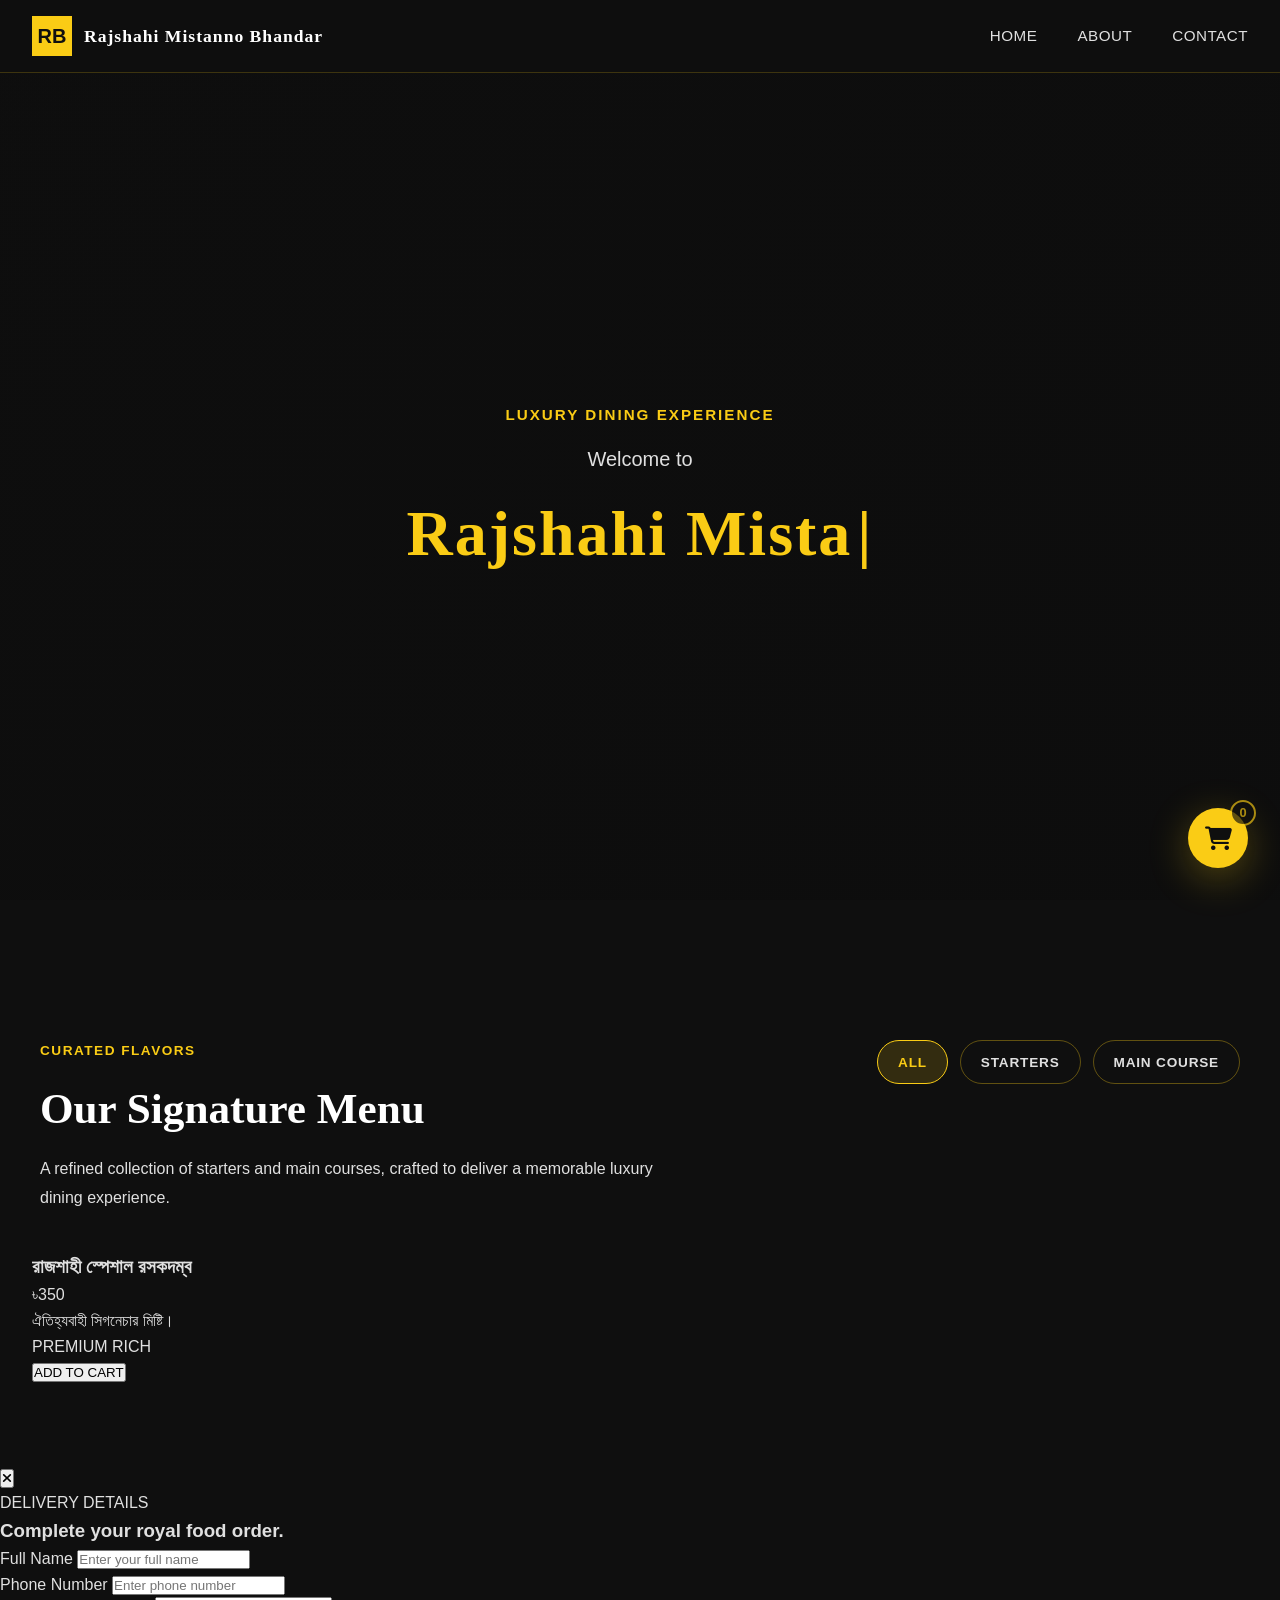
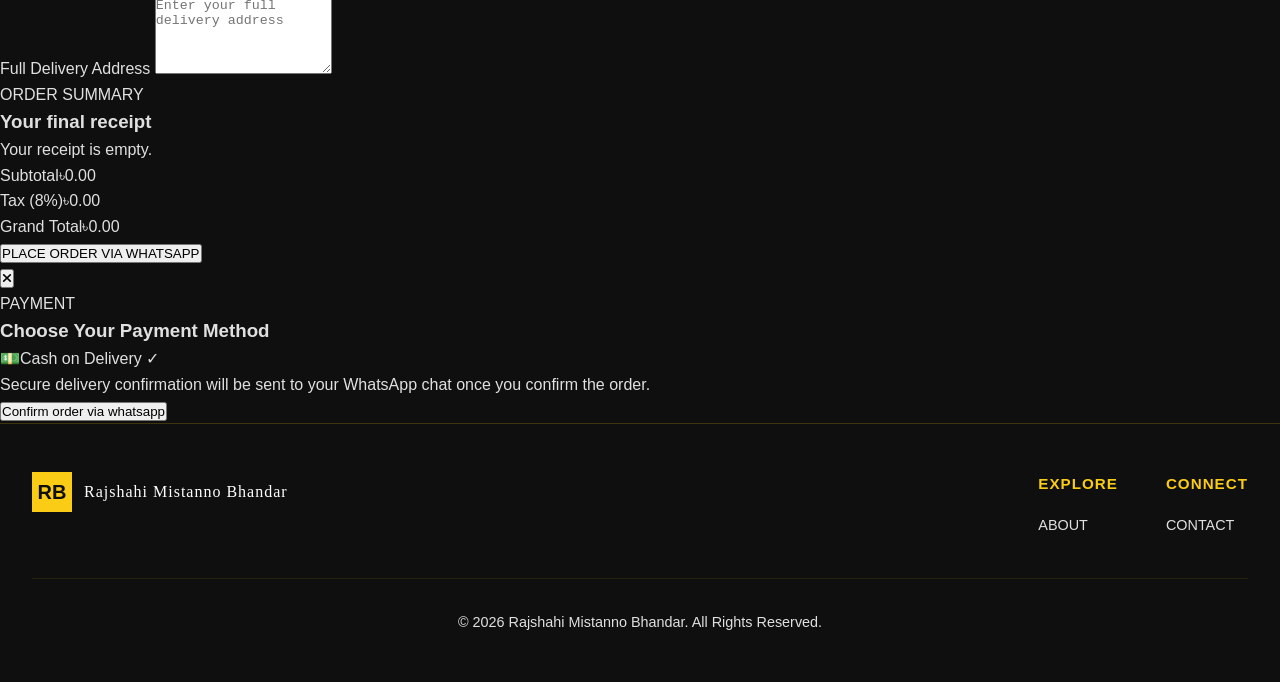
==== index.html @ b3b42c32 "Add files via upload" ====
<!DOCTYPE html>
<html lang="en">
<head>
    <meta charset="UTF-8">
    <meta name="viewport" content="width=device-width, initial-scale=1.0">
    <title>Rajshahi Mistanno Bhandar - Luxury Dining Experience</title>
    <script src="https://cdn.tailwindcss.com"></script>
    <link rel="stylesheet" href="royal/css/style.css?v=3.5">
    <link rel="stylesheet" href="https://cdnjs.cloudflare.com/ajax/libs/font-awesome/6.4.0/css/all.min.css">
    <script src="https://www.gstatic.com/firebasejs/10.8.0/firebase-app-compat.js"></script>
    <script src="https://www.gstatic.com/firebasejs/10.8.0/firebase-firestore-compat.js"></script>
    <script src="https://www.gstatic.com/firebasejs/10.8.0/firebase-storage-compat.js"></script>
</head>
<body>
    <nav class="navbar">
        <div class="navbar-container">
            <div class="navbar-logo">
                <div class="logo-box">RB</div>
                <span class="restaurant-name">Rajshahi Mistanno Bhandar</span>
            </div>

            <div class="hamburger" id="hamburger">
                <span></span>
                <span></span>
                <span></span>
            </div>

            <ul class="nav-menu" id="nav-menu">
                <li><a href="index.html" class="nav-link">HOME</a></li>
                <li><a href="about.html" class="nav-link">ABOUT</a></li>
                <li><a href="contact.html" class="nav-link">CONTACT</a></li>
            </ul>
        </div>
    </nav>

    <section class="hero" id="home">
        <div class="hero-overlay"></div>
        <div class="hero-content">
            <p class="hero-subtitle">LUXURY DINING EXPERIENCE</p>
            <p class="hero-welcome">Welcome to</p>
            <h1 class="hero-title" id="typed-brand-text"></h1>
        </div>
    </section>

    <main class="food-page" id="home-view">
        <div class="section-heading">
            <div class="section-title">
                <p class="section-label">CURATED FLAVORS</p>
                <h2>Our Signature Menu</h2>
                <p class="section-description">A refined collection of starters and main courses, crafted to deliver a memorable luxury dining experience.</p>
            </div>
            <div class="filter-bar">
                <button class="filter-btn active" data-filter="all">ALL</button>
                <button class="filter-btn" data-filter="starters">STARTERS</button>
                <button class="filter-btn" data-filter="main-course">MAIN COURSE</button>
            </div>
        </div>

        <div class="grid grid-cols-2 sm:grid-cols-3 md:grid-cols-4 lg:grid-cols-5 gap-4 md:gap-6 max-w-7xl mx-auto" id="customer-sweets-grid"></div>
    </main>

    <div id="checkout-view" class="hidden fixed inset-0 w-full h-full bg-black/75 backdrop-blur-md items-start justify-center z-50 p-2 sm:p-4 overflow-y-scroll scrollbar-none">
        <div class="w-full max-w-4xl bg-zinc-900/95 border border-white/10 p-5 md:p-8 pt-20 sm:pt-8 my-6 sm:my-0 rounded-3xl shadow-2xl relative flex flex-col lg:flex-row gap-6 animate-fade-in text-left min-h-max max-h-none">
            <button onclick="closeCheckoutPopUp()" class="absolute top-4 right-4 text-zinc-400 hover:text-red-500 text-lg transition z-50" aria-label="Close checkout"><i class="fa-solid fa-xmark"></i></button>
            <div class="flex-1 rounded-3xl border border-white/10 bg-zinc-950/70 p-6 md:p-8">
                <p class="text-amber-500 text-xs font-bold tracking-[0.35em]">DELIVERY DETAILS</p>
                <h3 class="mt-3 text-2xl font-black text-white">Complete your royal food order.</h3>
                <div class="mt-6 space-y-4">
                    <div>
                        <label class="mb-2 block text-sm font-semibold text-zinc-300" for="checkout-name">Full Name</label>
                        <input id="checkout-name" type="text" class="w-full rounded-2xl border border-white/10 bg-white/5 px-4 py-3 text-white placeholder:text-zinc-500 focus:border-amber-400 focus:outline-none" placeholder="Enter your full name" />
                    </div>
                    <div>
                        <label class="mb-2 block text-sm font-semibold text-zinc-300" for="checkout-phone">Phone Number</label>
                        <input id="checkout-phone" type="tel" class="w-full rounded-2xl border border-white/10 bg-white/5 px-4 py-3 text-white placeholder:text-zinc-500 focus:border-amber-400 focus:outline-none" placeholder="Enter phone number" />
                    </div>
                    <div>
                        <label class="mb-2 block text-sm font-semibold text-zinc-300" for="checkout-address">Full Delivery Address</label>
                        <textarea id="checkout-address" rows="5" class="w-full rounded-2xl border border-white/10 bg-white/5 px-4 py-3 text-white placeholder:text-zinc-500 focus:border-amber-400 focus:outline-none" placeholder="Enter your full delivery address"></textarea>
                    </div>
                </div>
            </div>

            <div class="w-full lg:max-w-md rounded-3xl border border-white/10 bg-zinc-950/70 p-6 md:p-8">
                <p class="text-amber-500 text-xs font-bold tracking-[0.35em]">ORDER SUMMARY</p>
                <h3 class="mt-3 text-2xl font-black text-white">Your final receipt</h3>
                <div id="final-receipt-items" class="space-y-3 my-4"></div>
                <div class="space-y-3 border-t border-white/10 pt-4 text-sm text-zinc-300">
                    <div class="flex items-center justify-between"><span>Subtotal</span><span id="checkout-subtotal">৳0.00</span></div>
                    <div class="flex items-center justify-between"><span>Tax (8%)</span><span id="checkout-tax">৳0.00</span></div>
                    <div class="flex items-center justify-between border-t border-white/10 pt-3 text-base font-semibold text-white"><span>Grand Total</span><span id="checkout-grand-total" class="text-amber-400">৳0.00</span></div>
                </div>
                <button id="final-checkout-btn" class="mt-6 block w-full rounded-xl bg-white py-3 text-center text-xs font-black uppercase tracking-[0.3em] text-black shadow-lg transition hover:bg-zinc-200">PLACE ORDER VIA WHATSAPP</button>
            </div>
        </div>
    </div>

    <div id="payment-popup-view" class="hidden fixed inset-0 w-full h-full bg-black/80 backdrop-blur-md items-center justify-center z-50 p-4">
        <div class="relative mx-auto w-full max-w-sm rounded-2xl border border-white/10 bg-zinc-900/95 p-6 text-left shadow-2xl animate-fade-in">
            <button onclick="closePaymentPopUp()" class="absolute top-4 right-4 text-zinc-400 transition hover:text-red-500 text-base" aria-label="Close payment popup"><i class="fa-solid fa-xmark"></i></button>
            <p class="text-amber-500 text-xs font-bold tracking-[0.35em]">PAYMENT</p>
            <h3 class="mt-3 text-xl font-black text-white">Choose Your Payment Method</h3>
            <div class="mt-5 rounded-2xl border border-white/10 bg-white/5 p-2">
                <label class="flex items-center justify-between rounded-xl border border-amber-400/50 bg-amber-400/10 p-3 text-sm font-semibold text-white">
                    <span class="flex items-center gap-2"><span>💵</span><span>Cash on Delivery</span></span>
                    <span class="flex h-5 w-5 items-center justify-center rounded-full border border-amber-400/70 bg-amber-400/20 text-amber-400">✓</span>
                </label>
            </div>
            <div class="mt-6 rounded-xl border border-white/10 bg-zinc-950/70 px-4 py-3 text-sm text-zinc-400">
                Secure delivery confirmation will be sent to your WhatsApp chat once you confirm the order.
            </div>
            <button id="payment-confirm-btn" class="mt-6 block w-full rounded-xl bg-gradient-to-r from-emerald-500 to-teal-600 py-3 text-center text-xs font-black uppercase tracking-[0.3em] text-white shadow-md shadow-emerald-500/10 transition hover:from-emerald-600">Confirm order via whatsapp</button>
        </div>
    </div>

    <div class="shopping-cart" id="shopping-cart">
        <i class="fas fa-shopping-cart"></i>
        <span class="cart-badge" id="cart-badge">0</span>
    </div>

    <div id="cart-drawer-overlay" class="fixed inset-0 z-40 bg-black/70 opacity-0 pointer-events-none transition-opacity duration-300 ease-in-out">
        <aside id="cart-drawer" class="fixed top-0 right-0 h-full w-full max-w-sm bg-zinc-950/95 backdrop-blur-md border-l border-white/10 shadow-2xl z-50 transform translate-x-full transition-transform duration-300 ease-in-out p-6 text-left flex flex-col justify-between">
            <div>
                <div class="flex items-start justify-between gap-4">
                    <div>
                        <h3 class="text-xl font-semibold text-white">Your Cart</h3>
                        <p class="mt-1 text-sm text-zinc-400">Review your selected luxury items</p>
                    </div>
                    <button id="close-cart-btn" class="flex h-10 w-10 items-center justify-center rounded-full border border-white/10 bg-white/5 text-2xl font-semibold text-zinc-200 transition hover:bg-white/10" aria-label="Close cart">×</button>
                </div>
                <div id="cart-items-wrapper" class="mt-6 flex-1 overflow-y-auto"></div>
            </div>
            <div class="mt-6 border-t border-white/10 pt-4">
                <div class="space-y-3 text-sm text-zinc-300">
                    <div class="flex items-center justify-between"><span>Subtotal</span><span id="cart-subtotal">৳0.00</span></div>
                    <div class="flex items-center justify-between"><span>Tax (8%)</span><span id="cart-tax">৳0.00</span></div>
                    <div class="flex items-center justify-between border-t border-white/10 pt-3 text-base font-semibold text-white"><span>Total</span><span id="cart-total" class="text-amber-400">৳0.00</span></div>
                </div>
                <button id="order-now-btn" class="mt-5 block w-full rounded-xl bg-white py-3 text-center text-xs font-black uppercase tracking-[0.3em] text-black shadow-lg transition hover:bg-zinc-200">ORDER NOW</button>
            </div>
        </aside>
    </div>

    <footer class="footer">
        <div class="footer-container">
            <div class="footer-left">
                <div class="footer-logo">
                    <div class="footer-logo-box">RB</div>
                    <span class="footer-restaurant-name">Rajshahi Mistanno Bhandar</span>
                </div>
            </div>

            <div class="footer-right">
                <div class="footer-section">
                    <h4>EXPLORE</h4>
                    <ul>
                        <li><a href="#about">ABOUT</a></li>
                    </ul>
                </div>
                <div class="footer-section">
                    <h4>CONNECT</h4>
                    <ul>
                        <li><a href="#contact">CONTACT</a></li>
                    </ul>
                </div>
            </div>
        </div>

        <div class="footer-bottom">
            <p>&copy; 2026 Rajshahi Mistanno Bhandar. All Rights Reserved.</p>
        </div>
    </footer>

    <script src="main.js"></script>
</body>
</html>
---- royal/css/style.css ----
/* ========================================
   Rajshahi Mistanno Bhandar - STYLESHEET
   Dark Luxury Theme with Gold Accents
   ======================================== */

/* ========================================
   1. GLOBAL STYLES & VARIABLES
   ======================================== */

* {
    margin: 0;
    padding: 0;
    box-sizing: border-box;
}

:root {
    /* Color Variables */
    --gold: #facc15;
    --dark-bg: #0f0f0f;
    --dark-secondary: #1a1a1a;
    --dark-tertiary: #2a2a2a;
    --text-light: #e0e0e0;
    --text-white: #ffffff;
    --accent: #facc15;
    
    /* Font Variables */
    --font-main: 'Segoe UI', Tahoma, Geneva, Verdana, sans-serif;
    --font-luxury: 'Georgia', serif;
    
    /* Transitions */
    --transition: all 0.3s ease-in-out;
}

html {
    scroll-behavior: smooth;
}

body {
    font-family: var(--font-main);
    background-color: var(--dark-bg);
    color: var(--text-light);
    line-height: 1.6;
    overflow-x: hidden;
}

/* ========================================
   2. NAVIGATION BAR
   ======================================== */

.navbar {
    position: fixed;
    top: 0;
    width: 100%;
    background-color: rgba(15, 15, 15, 0.95);
    backdrop-filter: blur(10px);
    z-index: 1000;
    border-bottom: 1px solid rgba(250, 204, 21, 0.2);
    padding: 1rem 0;
    transition: var(--transition);
}

.navbar-container {
    display: flex;
    justify-content: space-between;
    align-items: center;
    max-width: 1400px;
    margin: 0 auto;
    padding: 0 2rem;
}

/* Logo Section */
.navbar-logo {
    display: flex;
    align-items: center;
    gap: 0.75rem;
    font-size: 1.5rem;
    font-weight: bold;
    cursor: pointer;
}

.logo-box {
    width: 40px;
    height: 40px;
    background-color: var(--gold);
    color: var(--dark-bg);
    display: flex;
    align-items: center;
    justify-content: center;
    font-weight: bold;
    font-size: 1.25rem;
    border: 2px solid var(--gold);
}

.restaurant-name {
    color: var(--text-white);
    font-family: var(--font-luxury);
    font-size: 1.1rem;
    letter-spacing: 1px;
}

/* Navigation Menu */
.nav-menu {
    display: flex;
    list-style: none;
    gap: 2.5rem;
    align-items: center;
}

.nav-link {
    color: var(--text-light);
    text-decoration: none;
    font-size: 0.95rem;
    font-weight: 500;
    letter-spacing: 0.5px;
    transition: var(--transition);
    position: relative;
}

.nav-link:hover {
    color: var(--gold);
}

.nav-link::after {
    content: '';
    position: absolute;
    bottom: -5px;
    left: 0;
    width: 0;
    height: 2px;
    background-color: var(--gold);
    transition: width 0.3s ease-in-out;
}

.nav-link:hover::after {
    width: 100%;
}

/* Hamburger Menu (Mobile Only) */
.hamburger {
    display: none;
    flex-direction: column;
    cursor: pointer;
    gap: 6px;
}

.hamburger span {
    width: 25px;
    height: 3px;
    background-color: var(--gold);
    transition: var(--transition);
    border-radius: 2px;
}

.hamburger.active span:nth-child(1) {
    transform: rotate(45deg) translate(10px, 10px);
}

.hamburger.active span:nth-child(2) {
    opacity: 0;
}

.hamburger.active span:nth-child(3) {
    transform: rotate(-45deg) translate(8px, -8px);
}

/* ========================================
   3. HERO SECTION
   ======================================== */

.hero {
    position: relative;
    height: 100vh;
    display: flex;
    align-items: center;
    justify-content: center;
    background-image: linear-gradient(rgba(0,0,0,0.25), rgba(0,0,0,0.25)), url('../pictures/l-k.jpg');
    background-size: cover;
    background-position: center;
    background-attachment: fixed;
    margin-top: 60px;
    overflow: hidden;
}

.hero-overlay {
    position: absolute;
    top: 0;
    left: 0;
    width: 100%;
    height: 100%;
    background: linear-gradient(135deg, rgba(15, 15, 15, 0.7) 0%, rgba(15, 15, 15, 0.5) 100%);
    z-index: 1;
}

.hero-content {
    position: relative;
    z-index: 2;
    text-align: center;
    color: var(--text-white);
    animation: fadeInUp 1s ease-in-out;
}

@keyframes fadeInUp {
    from {
        opacity: 0;
        transform: translateY(30px);
    }
    to {
        opacity: 1;
        transform: translateY(0);
    }
}

.hero-subtitle {
    font-size: 0.95rem;
    letter-spacing: 2px;
    margin-bottom: 1rem;
    color: var(--gold);
    text-transform: uppercase;
    font-weight: 600;
}

.hero-welcome {
    font-size: 1.25rem;
    margin-bottom: 0.5rem;
    color: var(--text-light);
}

.hero-title {
    font-size: 4rem;
    font-family: var(--font-luxury);
    margin-bottom: 2rem;
    color: var(--gold);
    font-weight: 700;
    letter-spacing: 2px;
    min-height: 4.5rem;
}

/* Typewriter Animation */
.hero-title::after {
    content: '|';
    animation: blink 0.7s infinite;
    margin-left: 5px;
}

@keyframes blink {
    0%, 49% {
        opacity: 1;
    }
    50%, 100% {
        opacity: 0;
    }
}

/* Action Buttons */
.hero-buttons {
    display: flex;
    justify-content: center;
    gap: 2rem;
    flex-wrap: wrap;
    margin-top: 3rem;
}

.btn {
    padding: 1rem 2.5rem;
    font-size: 1rem;
    font-weight: 600;
    letter-spacing: 1px;
    border: none;
    cursor: pointer;
    transition: var(--transition);
    text-transform: uppercase;
    border-radius: 2px;
}

.btn-primary {
    background-color: var(--gold);
    color: var(--dark-bg);
}

.btn-primary:hover {
    background-color: #f3c900;
    transform: translateY(-3px);
    box-shadow: 0 10px 30px rgba(250, 204, 21, 0.3);
}

.btn-outline {
    background-color: transparent;
    color: var(--gold);
    border: 2px solid var(--gold);
}

.btn-outline:hover {
    background-color: var(--gold);
    color: var(--dark-bg);
    transform: translateY(-3px);
}

/* ========================================
   4. FEATURED SECTION
   ======================================== */

.featured {
    background-color: var(--dark-secondary);
    padding: 5rem 2rem;
    min-height: 100vh;
    display: flex;
    align-items: center;
    justify-content: center;
}

.featured-container {
    display: grid;
    grid-template-columns: 1fr 1fr;
    gap: 3rem;
    max-width: 1200px;
    width: 100%;
}

.featured-card {
    background-color: var(--dark-tertiary);
    border: 1px solid rgba(250, 204, 21, 0.1);
    border-radius: 8px;
    overflow: hidden;
    transition: var(--transition);
    display: flex;
    flex-direction: column;
}

.featured-card:hover {
    border-color: rgba(250, 204, 21, 0.3);
    box-shadow: 0 10px 40px rgba(250, 204, 21, 0.1);
    transform: translateY(-5px);
}

.card-tag {
    background: linear-gradient(135deg, rgba(250, 204, 21, 0.1) 0%, rgba(250, 204, 21, 0.05) 100%);
    color: var(--gold);
    padding: 0.5rem 1rem;
    font-size: 0.75rem;
    font-weight: 700;
    letter-spacing: 1px;
    text-transform: uppercase;
    border-bottom: 1px solid rgba(250, 204, 21, 0.2);
}

.card-title {
    font-family: var(--font-luxury);
    padding: 1.5rem 1.5rem 0;
    font-size: 1.75rem;
    color: var(--text-white);
    margin-bottom: 1.5rem;
}

/* Image Slider */
.image-slider {
    position: relative;
    width: 100%;
    padding-bottom: 75%;
    height: 0;
    overflow: hidden;
    background-color: var(--dark-bg);
}

.slider-image {
    position: absolute;
    top: 0;
    left: 0;
    width: 100%;
    height: 100%;
    background-size: cover;
    background-position: center;
    opacity: 0;
    transition: opacity 0.8s ease-in-out;
}

.slider-image.active {
    opacity: 1;
}

/* Slider Dots/Indicators */
.slider-dots {
    display: flex;
    justify-content: center;
    gap: 0.5rem;
    padding: 1.5rem;
    background-color: var(--dark-tertiary);
}

.dot {
    width: 10px;
    height: 10px;
    border-radius: 50%;
    background-color: rgba(250, 204, 21, 0.3);
    cursor: pointer;
    transition: var(--transition);
}

.dot.active {
    background-color: var(--gold);
    width: 30px;
    border-radius: 5px;
}

/* ========================================
   5. FOOD GRID & CARD STYLING
   ======================================== */

.food-page {
    background-color: var(--dark-bg);
    padding: 5rem 2rem;
}

.food-page .section-heading {
    display: flex;
    justify-content: space-between;
    align-items: flex-start;
    gap: 2rem;
    max-width: 1200px;
    margin: 0 auto 2.5rem;
    flex-wrap: wrap;
}

.food-page .section-label {
    color: var(--gold);
    font-size: 0.85rem;
    letter-spacing: 1.5px;
    text-transform: uppercase;
    font-weight: 700;
    margin-bottom: 0.75rem;
}

.food-page h2 {
    font-family: var(--font-luxury);
    color: var(--text-white);
    font-size: 2.7rem;
    margin-bottom: 0.75rem;
}

.food-page .section-description {
    color: var(--text-light);
    max-width: 620px;
    line-height: 1.8;
    font-size: 1rem;
}

.filter-bar {
    display: flex;
    flex-wrap: wrap;
    gap: 0.75rem;
    justify-content: flex-end;
    align-items: center;
}

.filter-btn {
    border: 1px solid rgba(250, 204, 21, 0.35);
    background-color: transparent;
    color: var(--text-light);
    padding: 0.85rem 1.25rem;
    border-radius: 30px;
    font-size: 0.85rem;
    font-weight: 700;
    letter-spacing: 0.8px;
    cursor: pointer;
    transition: var(--transition);
}

.filter-btn:hover,
.filter-btn.active {
    background-color: rgba(250, 204, 21, 0.15);
    color: var(--gold);
    border-color: var(--gold);
}

.food-grid {
    display: grid;
    grid-template-columns: repeat(3, minmax(0, 1fr));
    gap: 1.75rem;
    max-width: 1200px;
    margin: 0 auto;
}

.food-card {
    background-color: #0b1329;
    border: 1px solid rgba(250, 204, 21, 0.12);
    border-radius: 16px;
    overflow: hidden;
    display: flex;
    flex-direction: column;
    min-height: 100%;
    box-shadow: 0 18px 55px rgba(0, 0, 0, 0.28);
    transition: transform 0.35s ease, box-shadow 0.35s ease;
}

.food-card:hover {
    transform: translateY(-8px);
    box-shadow: 0 26px 70px rgba(0, 0, 0, 0.36);
}

.food-card-image {
    width: 100%;
    min-height: 240px;
    background-size: cover;
    background-position: center;
    transition: transform 0.5s ease;
}

.food-card:hover .food-card-image {
    transform: scale(1.05);
}

.food-card-content {
    display: flex;
    flex-direction: column;
    gap: 1rem;
    padding: 1.75rem;
    flex: 1;
}

.food-card-title-row {
    display: flex;
    justify-content: space-between;
    align-items: flex-start;
    gap: 1rem;
}

.food-card-title {
    font-family: var(--font-luxury);
    color: var(--text-white);
    font-size: 1.15rem;
    line-height: 1.3;
    flex: 1;
}

.food-card-price {
    color: var(--gold);
    font-weight: 700;
    white-space: nowrap;
    font-size: 1rem;
}

.food-card-description {
    color: rgba(224, 224, 224, 0.85);
    font-size: 0.95rem;
    line-height: 1.75;
}

.food-tags {
    display: flex;
    flex-wrap: wrap;
    gap: 0.5rem;
}

.food-tag {
    padding: 0.45rem 0.75rem;
    border-radius: 999px;
    background-color: rgba(250, 204, 21, 0.12);
    color: var(--gold);
    font-size: 0.75rem;
    font-weight: 700;
    letter-spacing: 0.5px;
    text-transform: uppercase;
}

.card-actions {
    margin-top: auto;
}

.btn-add {
    width: 100%;
    padding: 0.95rem 1.25rem;
    font-size: 0.95rem;
    border-radius: 12px;
    border: none;
    background-color: var(--gold);
    color: var(--dark-bg);
    font-weight: 800;
    cursor: pointer;
    transition: transform 0.3s ease, filter 0.3s ease;
}

.btn-add:hover {
    transform: translateY(-2px);
    filter: brightness(1.05);
}

/* ========================================
   5. SHOPPING CART (FIXED TROLLEY)
   ======================================== */

.shopping-cart {
    position: fixed;
    bottom: 2rem;
    right: 2rem;
    width: 60px;
    height: 60px;
    background-color: var(--gold);
    color: var(--dark-bg);
    border-radius: 50%;
    display: flex;
    align-items: center;
    justify-content: center;
    font-size: 1.5rem;
    cursor: pointer;
    transition: var(--transition);
    z-index: 999;
    box-shadow: 0 10px 40px rgba(250, 204, 21, 0.3);
}

.shopping-cart:hover {
    transform: scale(1.1);
    box-shadow: 0 15px 50px rgba(250, 204, 21, 0.5);
}

.cart-badge {
    position: absolute;
    top: -8px;
    right: -8px;
    background-color: var(--dark-bg);
    color: var(--gold);
    width: 26px;
    height: 26px;
    border-radius: 50%;
    display: flex;
    align-items: center;
    justify-content: center;
    font-size: 0.8rem;
    font-weight: bold;
    border: 2px solid var(--gold);
    transition: transform 0.2s ease, opacity 0.2s ease;
}

.cart-badge.update {
    transform: scale(1.1);
}

#cart-drawer-overlay {
    position: fixed;
    inset: 0;
    background: rgba(0, 0, 0, 0.72);
    opacity: 0;
    visibility: hidden;
    pointer-events: none;
    transition: opacity 0.3s ease, visibility 0.3s ease;
    z-index: 1100;
}

#cart-drawer-overlay.open {
    opacity: 1;
    visibility: visible;
    pointer-events: auto;
}

#cart-drawer {
    position: fixed;
    top: 0;
    right: 0;
    height: 100%;
    width: min(100%, 24rem);
    background: rgba(9, 10, 12, 0.96);
    box-shadow: -20px 0 80px rgba(0, 0, 0, 0.45);
    transform: translateX(100%);
    transition: transform 0.35s ease;
    display: flex;
    flex-direction: column;
    padding: 1.5rem;
}

#cart-drawer.translate-x-0 {
    transform: translateX(0);
}

#cart-items-wrapper {
    min-height: 180px;
}

#cart-items-wrapper .qty-controls {
    display: inline-flex;
    align-items: center;
    gap: 0.35rem;
    border: 1px solid rgba(255, 255, 255, 0.12);
    background: rgba(255, 255, 255, 0.06);
    border-radius: 999px;
    padding: 0.2rem 0.25rem;
}

#cart-items-wrapper .qty-btn {
    border: none;
    background: transparent;
    color: #fff;
    padding: 0.45rem 0.7rem;
    cursor: pointer;
    font-size: 0.95rem;
}

#cart-items-wrapper .qty-value {
    min-width: 1.5rem;
    text-align: center;
    color: #fff;
    font-size: 0.95rem;
    font-weight: 700;
}

.cart-drawer-header {
    display: flex;
    justify-content: space-between;
    align-items: flex-start;
    gap: 1rem;
    margin-bottom: 1.5rem;
}

.drawer-title {
    font-size: 1.5rem;
    color: var(--text-white);
    letter-spacing: 1px;
    margin-bottom: 0.25rem;
}

.drawer-subtitle {
    color: rgba(224, 224, 224, 0.7);
    font-size: 0.9rem;
    line-height: 1.5;
}

.drawer-close {
    border: none;
    background: transparent;
    color: var(--text-light);
    font-size: 1.75rem;
    cursor: pointer;
    line-height: 1;
}

.cart-drawer-body {
    flex: 1;
    overflow-y: auto;
    padding-right: 0.5rem;
}

.cart-items {
    display: flex;
    flex-direction: column;
    gap: 1rem;
}

.cart-empty {
    color: rgba(224, 224, 224, 0.75);
    text-align: center;
    margin-top: 3rem;
    line-height: 1.8;
}

.cart-item {
    display: flex;
    gap: 1rem;
    align-items: flex-start;
    padding-bottom: 1.25rem;
    border-bottom: 1px solid rgba(250, 204, 21, 0.12);
}

.cart-item-image {
    width: 90px;
    min-width: 90px;
    height: 90px;
    border-radius: 18px;
    background-size: cover;
    background-position: center;
}

.cart-item-details {
    display: flex;
    flex-direction: column;
    gap: 0.6rem;
    flex: 1;
}

.cart-item-title-row {
    display: flex;
    justify-content: space-between;
    align-items: flex-start;
    gap: 1rem;
}

.cart-item-name {
    color: var(--text-white);
    font-weight: 700;
    font-size: 1rem;
}

.cart-item-summary {
    color: rgba(224, 224, 224, 0.75);
    font-size: 0.95rem;
    display: block;
    margin-top: 0.5rem;
}

.cart-item-controls {
    display: flex;
    justify-content: space-between;
    align-items: center;
    gap: 1rem;
    flex-wrap: wrap;
}

.qty-controls {
    display: flex;
    align-items: center;
    gap: 0.4rem;
    background-color: rgba(255, 255, 255, 0.08);
    border: 1px solid rgba(255, 255, 255, 0.12);
    border-radius: 999px;
    padding: 0.15rem 0.25rem;
}

.qty-btn {
    border: none;
    background: transparent;
    color: var(--text-white);
    padding: 0.55rem 0.85rem;
    cursor: pointer;
    font-size: 1rem;
}

.qty-value {
    min-width: 32px;
    text-align: center;
    color: var(--text-white);
    font-weight: 700;
}

.cart-item-total {
    color: rgba(224, 224, 224, 0.85);
    font-size: 0.95rem;
    font-weight: 700;
}

.remove-item {
    border: none;
    background: transparent;
    color: rgba(255, 255, 255, 0.55);
    cursor: pointer;
    font-size: 1rem;
}

.cart-drawer-footer {
    margin-top: 2rem;
}

.cart-divider {
    height: 1px;
    background-color: rgba(255, 255, 255, 0.08);
    margin-bottom: 1.5rem;
}

.receipt-row {
    display: flex;
    justify-content: space-between;
    align-items: center;
    padding: 0.65rem 0;
    color: rgba(224, 224, 224, 0.9);
    font-size: 1rem;
}

.total-row {
    color: var(--gold);
    font-weight: 700;
    font-size: 1.1rem;
}

.order-now-btn {
    width: 100%;
    padding: 1rem 1.2rem;
    border-radius: 999px;
    border: none;
    background: linear-gradient(135deg, #ffffff, #f8e24e);
    color: #0b1329;
    font-weight: 800;
    text-transform: uppercase;
    letter-spacing: 1.2px;
    box-shadow: 0 14px 30px rgba(250, 204, 21, 0.3);
    cursor: pointer;
    transition: transform 0.25s ease, box-shadow 0.25s ease;
}

.order-now-btn:hover {
    transform: translateY(-2px);
    box-shadow: 0 18px 40px rgba(250, 204, 21, 0.35);
}

@media (max-width: 768px) {
    .cart-drawer {
        width: 100%;
        padding: 1.5rem;
    }

    .cart-item {
        flex-direction: column;
    }

    .cart-item-image {
        width: 100%;
        height: 180px;
    }

    .cart-item-title-row {
        flex-direction: column;
        align-items: flex-start;
    }

    .food-grid {
        grid-template-columns: 1fr;
    }

    .section-heading {
        flex-direction: column;
        align-items: flex-start;
    }
}

/* ========================================
   6. FOOTER
   ======================================== */

.footer {
    background-color: var(--dark-bg);
    border-top: 1px solid rgba(250, 204, 21, 0.2);
    padding: 3rem 2rem;
}

.footer-container {
    max-width: 1400px;
    margin: 0 auto;
    display: flex;
    justify-content: space-between;
    align-items: flex-start;
    margin-bottom: 2rem;
    gap: 2rem;
}

.footer-left {
    flex: 1;
}

.footer-logo {
    display: flex;
    align-items: center;
    gap: 0.75rem;
    margin-bottom: 1rem;
}

.footer-logo-box {
    width: 40px;
    height: 40px;
    background-color: var(--gold);
    color: var(--dark-bg);
    display: flex;
    align-items: center;
    justify-content: center;
    font-weight: bold;
    font-size: 1.25rem;
    border: 2px solid var(--gold);
}

.footer-restaurant-name {
    color: var(--text-white);
    font-family: var(--font-luxury);
    font-size: 1rem;
    letter-spacing: 1px;
}

.footer-right {
    display: flex;
    gap: 3rem;
    flex: 1;
    justify-content: flex-end;
}

.footer-section h4 {
    color: var(--gold);
    font-size: 0.95rem;
    margin-bottom: 1rem;
    letter-spacing: 1px;
    text-transform: uppercase;
    font-weight: 700;
}

.footer-section ul {
    list-style: none;
}

.footer-section ul li {
    margin-bottom: 0.5rem;
}

.footer-section a {
    color: var(--text-light);
    text-decoration: none;
    font-size: 0.9rem;
    transition: var(--transition);
}

.footer-section a:hover {
    color: var(--gold);
}

.footer-bottom {
    text-align: center;
    border-top: 1px solid rgba(250, 204, 21, 0.1);
    padding-top: 2rem;
    color: var(--text-light);
    font-size: 0.9rem;
}

/* ========================================
   7. RESERVATION PAGE
   ======================================== */

.reserve-page {
    padding: 8rem 2rem 4rem;
    background: linear-gradient(135deg, rgba(10, 10, 10, 0.98), rgba(24, 24, 24, 0.95));
    min-height: 100vh;
}

.reserve-hero {
    max-width: 1000px;
    margin: 0 auto 2rem;
    text-align: center;
}

.reserve-eyebrow {
    color: var(--gold);
    letter-spacing: 2px;
    text-transform: uppercase;
    font-size: 0.8rem;
    font-weight: 700;
    margin-bottom: 1rem;
}

.reserve-hero h1 {
    font-family: var(--font-luxury);
    color: var(--text-white);
    font-size: 2.5rem;
    margin-bottom: 1rem;
    line-height: 1.3;
}

.reserve-hero p {
    color: rgba(224, 224, 224, 0.85);
    max-width: 700px;
    margin: 0 auto;
    font-size: 1rem;
}

.reservation-card,
.experience-map-section {
    max-width: 1100px;
    margin: 0 auto 2rem;
    background: rgba(15, 15, 15, 0.9);
    border: 1px solid rgba(250, 204, 21, 0.18);
    border-radius: 24px;
    padding: 2rem;
    box-shadow: 0 20px 60px rgba(0, 0, 0, 0.3);
}

.reservation-form .form-grid {
    display: grid;
    grid-template-columns: repeat(2, minmax(0, 1fr));
    gap: 1.25rem;
}

.form-field {
    display: flex;
    flex-direction: column;
    gap: 0.55rem;
    color: var(--text-light);
}

.form-field span {
    font-size: 0.9rem;
    color: var(--gold);
    font-weight: 600;
    letter-spacing: 0.5px;
}

.form-field input,
.form-field select {
    width: 100%;
    padding: 0.95rem 1rem;
    border-radius: 12px;
    border: 1px solid rgba(250, 204, 21, 0.2);
    background-color: rgba(255, 255, 255, 0.04);
    color: var(--text-white);
    font-size: 1rem;
}

.form-field input:focus,
.form-field select:focus {
    outline: none;
    border-color: var(--gold);
    box-shadow: 0 0 0 2px rgba(250, 204, 21, 0.16);
}

.experience-map-section {
    display: grid;
    grid-template-columns: 1.1fr 0.9fr;
    gap: 2rem;
    align-items: start;
}

.section-label {
    color: var(--gold);
    text-transform: uppercase;
    letter-spacing: 1.5px;
    font-size: 0.8rem;
    font-weight: 700;
    margin-bottom: 1rem;
}

.experience-list {
    display: flex;
    flex-direction: column;
    gap: 1rem;
}

.experience-list h3 {
    color: var(--text-white);
    margin-bottom: 0.3rem;
}

.experience-list p {
    color: rgba(224, 224, 224, 0.8);
    line-height: 1.7;
}

.selector-title {
    color: var(--text-white);
    font-size: 1.05rem;
    margin-bottom: 1rem;
}

.zone-buttons {
    display: grid;
    grid-template-columns: repeat(2, minmax(0, 1fr));
    gap: 0.9rem;
}

.zone-btn {
    padding: 0.95rem 1rem;
    border-radius: 999px;
    border: 1px solid rgba(250, 204, 21, 0.22);
    background: rgba(255, 255, 255, 0.04);
    color: var(--text-light);
    cursor: pointer;
    transition: var(--transition);
    font-weight: 600;
}

.zone-btn:hover,
.zone-btn.active {
    background: rgba(250, 204, 21, 0.16);
    border-color: var(--gold);
    color: var(--gold);
    transform: translateY(-2px);
}

.selected-zone {
    margin-top: 1rem;
    color: var(--gold);
    font-weight: 600;
}

.reservation-actions {
    text-align: center;
    max-width: 1100px;
    margin: 0 auto 4rem;
}

/* ========================================
   8. CONTACT PAGE
   ======================================== */

.contact-page {
    padding: 8rem 2rem 4rem;
    background: linear-gradient(135deg, rgba(10, 10, 10, 0.98), rgba(24, 24, 24, 0.95));
    min-height: 100vh;
}

.contact-hero {
    max-width: 1100px;
    margin: 0 auto 2rem;
    text-align: center;
}

.contact-eyebrow {
    color: var(--gold);
    text-transform: uppercase;
    letter-spacing: 2px;
    font-size: 0.8rem;
    font-weight: 700;
    margin-bottom: 1rem;
}

.contact-hero h1 {
    font-family: var(--font-luxury);
    color: var(--text-white);
    font-size: 2.4rem;
    line-height: 1.3;
    margin-bottom: 1rem;
}

.contact-hero p {
    color: rgba(224, 224, 224, 0.82);
    max-width: 720px;
    margin: 0 auto;
    font-size: 1rem;
}

.contact-grid {
    max-width: 1200px;
    margin: 0 auto;
    display: grid;
    grid-template-columns: 1.05fr 0.95fr;
    gap: 1.5rem;
}

.contact-left,
.contact-right {
    display: flex;
    flex-direction: column;
    gap: 1.25rem;
}

.info-panel,
.map-card {
    background: rgba(15, 15, 15, 0.92);
    border: 1px solid rgba(250, 204, 21, 0.18);
    border-radius: 20px;
    padding: 1.5rem;
    box-shadow: 0 18px 45px rgba(0, 0, 0, 0.28);
}

.info-panel h3,
.map-card h3 {
    color: var(--text-white);
    font-family: var(--font-luxury);
    margin-bottom: 1rem;
    font-size: 1.3rem;
}

.info-panel ul {
    list-style: none;
    display: flex;
    flex-direction: column;
    gap: 0.8rem;
}

.info-panel li {
    color: rgba(224, 224, 224, 0.86);
    line-height: 1.7;
}

.info-panel li span {
    color: var(--gold);
    font-weight: 700;
    display: block;
}

.contact-details-list {
    display: flex;
    flex-direction: column;
    gap: 0.85rem;
}

.contact-detail-card {
    display: flex;
    align-items: center;
    gap: 0.9rem;
    padding: 0.95rem 1rem;
    border-radius: 14px;
    background: rgba(255, 255, 255, 0.04);
    color: var(--text-light);
    text-decoration: none;
    border: 1px solid rgba(250, 204, 21, 0.12);
    transition: var(--transition);
}

.contact-detail-card:hover {
    border-color: var(--gold);
    transform: translateY(-2px);
    color: var(--gold);
}

.contact-detail-card i {
    color: var(--gold);
    font-size: 1rem;
    width: 20px;
    text-align: center;
}

.contact-detail-card strong {
    display: block;
    color: var(--text-white);
    margin-bottom: 0.15rem;
}

.contact-detail-card span {
    display: block;
    font-size: 0.95rem;
    color: rgba(224, 224, 224, 0.82);
}

.map-card iframe {
    width: 100%;
    min-height: 360px;
    border: 0;
    border-radius: 16px;
}

/* ========================================
   9. ABOUT PAGE
   ======================================== */

.about-page {
    padding: 8rem 2rem 4rem;
    background: linear-gradient(135deg, rgba(10, 10, 10, 0.98), rgba(24, 24, 24, 0.95));
    min-height: 100vh;
}

.about-container {
    max-width: 1200px;
    margin: 0 auto;
    display: grid;
    grid-template-columns: 1.05fr 0.95fr;
    gap: 2rem;
    align-items: center;
}

.about-content {
    padding: 1rem 0;
}

.about-eyebrow {
    color: var(--gold);
    text-transform: uppercase;
    letter-spacing: 2px;
    font-size: 0.8rem;
    font-weight: 700;
    margin-bottom: 1rem;
}

.about-content h1 {
    font-family: var(--font-luxury);
    color: var(--text-white);
    font-size: 2.4rem;
    line-height: 1.3;
    margin-bottom: 1rem;
}

.about-content p {
    color: rgba(224, 224, 224, 0.86);
    font-size: 1rem;
    line-height: 1.8;
    margin-bottom: 1rem;
}

.about-button {
    display: inline-flex;
    margin-top: 1rem;
    padding: 0.95rem 1.6rem;
    border-radius: 999px;
}

.about-visual {
    display: flex;
    justify-content: center;
}

.about-image-card {
    width: 100%;
    overflow: hidden;
    border-radius: 24px;
    border: 1px solid rgba(250, 204, 21, 0.16);
    box-shadow: 0 20px 60px rgba(0, 0, 0, 0.3);
}

.about-image-card img {
    width: 100%;
    height: 100%;
    min-height: 420px;
    object-fit: cover;
    display: block;
}

/* ========================================
   10. CHECKOUT PAGE
   ======================================== */

.checkout-page {
    padding: 8rem 2rem 4rem;
    background: linear-gradient(135deg, rgba(10, 10, 10, 0.98), rgba(24, 24, 24, 0.95));
    min-height: 100vh;
}

.checkout-container {
    max-width: 1200px;
    margin: 0 auto;
    display: grid;
    grid-template-columns: 1fr 1fr;
    gap: 1.5rem;
    align-items: start;
}

@media (max-width: 768px) {
    .checkout-container {
        grid-template-columns: 1fr;
        gap: 1rem;
    }

    .checkout-form-card,
    .checkout-summary-card {
        width: 100%;
        min-width: 0;
        padding: 1.25rem;
    }

    .checkout-item,
    .checkout-row {
        flex-wrap: wrap;
        gap: 0.35rem;
    }
}

.checkout-form-card,
.checkout-summary-card {
    background: rgba(15, 15, 15, 0.92);
    border: 1px solid rgba(250, 204, 21, 0.16);
    border-radius: 24px;
    padding: 1.5rem;
    box-shadow: 0 20px 60px rgba(0, 0, 0, 0.28);
}

.checkout-eyebrow {
    color: var(--gold);
    text-transform: uppercase;
    letter-spacing: 2px;
    font-size: 0.8rem;
    font-weight: 700;
    margin-bottom: 0.75rem;
}

.checkout-form-card h1,
.checkout-summary-card h2 {
    color: var(--text-white);
    font-family: var(--font-luxury);
    margin-bottom: 1rem;
    font-size: 1.8rem;
}

.checkout-field {
    display: flex;
    flex-direction: column;
    gap: 0.5rem;
    margin-bottom: 1rem;
    color: var(--text-light);
}

.checkout-field span {
    color: var(--gold);
    font-weight: 600;
}

.checkout-field input,
.checkout-field textarea {
    width: 100%;
    padding: 0.95rem 1rem;
    border-radius: 12px;
    border: 1px solid rgba(250, 204, 21, 0.2);
    background-color: rgba(255, 255, 255, 0.04);
    color: var(--text-white);
    font-size: 1rem;
}

.checkout-field input:focus,
.checkout-field textarea:focus {
    outline: none;
    border-color: var(--gold);
    box-shadow: 0 0 0 2px rgba(250, 204, 21, 0.16);
}

.checkout-items {
    display: flex;
    flex-direction: column;
    gap: 0.75rem;
    margin-bottom: 1rem;
}

.checkout-item {
    display: flex;
    justify-content: space-between;
    gap: 1rem;
    color: rgba(224, 224, 224, 0.9);
    font-size: 0.95rem;
}

.checkout-item strong {
    color: var(--text-white);
}

.checkout-divider {
    height: 1px;
    background-color: rgba(250, 204, 21, 0.16);
    margin: 1rem 0;
}

.checkout-row {
    display: flex;
    justify-content: space-between;
    align-items: center;
    margin-bottom: 0.75rem;
    color: rgba(224, 224, 224, 0.9);
}

.checkout-row.grand-total {
    color: var(--gold);
    font-size: 1.08rem;
    font-weight: 700;
}

.checkout-btn {
    width: 100%;
    margin-top: 1rem;
    padding: 1rem 1.25rem;
    border: none;
    border-radius: 999px;
    background: linear-gradient(135deg, var(--gold), #ffe066);
    color: var(--dark-bg);
    font-weight: 800;
    letter-spacing: 0.5px;
    cursor: pointer;
    transition: var(--transition);
}

.checkout-btn:hover {
    transform: translateY(-2px);
    box-shadow: 0 12px 30px rgba(250, 204, 21, 0.25);
}

.payment-modal-overlay {
    position: fixed;
    inset: 0;
    background: rgba(2, 8, 23, 0.78);
    backdrop-filter: blur(10px);
    display: flex;
    align-items: center;
    justify-content: center;
    padding: 1.25rem;
    z-index: 1300;
    opacity: 0;
    pointer-events: none;
    transition: opacity 0.3s ease;
}

.payment-modal-overlay.open {
    opacity: 1;
    pointer-events: auto;
}

.payment-modal {
    width: min(100%, 520px);
    background: linear-gradient(145deg, #0f172a 0%, #111827 100%);
    border: 1px solid rgba(250, 204, 21, 0.28);
    border-radius: 28px;
    padding: 1.5rem 1.5rem 1.25rem;
    box-shadow: 0 24px 70px rgba(0, 0, 0, 0.45);
    position: relative;
    transform: translateY(16px) scale(0.98);
    transition: transform 0.25s ease;
}

.payment-modal-overlay.open .payment-modal {
    transform: translateY(0) scale(1);
}

.payment-modal-close {
    position: absolute;
    top: 1rem;
    right: 1rem;
    width: 42px;
    height: 42px;
    border-radius: 50%;
    border: 1px solid rgba(250, 204, 21, 0.24);
    background: rgba(255, 255, 255, 0.04);
    color: var(--text-white);
    font-size: 1.45rem;
    cursor: pointer;
}

.payment-modal-header {
    margin-right: 2.5rem;
    margin-bottom: 1.25rem;
}

.payment-modal-header h3 {
    color: var(--text-white);
    font-size: 1.6rem;
    font-family: var(--font-luxury);
    margin-bottom: 0.35rem;
}

.payment-modal-subtitle {
    color: rgba(224, 224, 224, 0.8);
    font-size: 0.95rem;
}

.payment-method-list {
    display: flex;
    flex-direction: column;
    gap: 0.85rem;
    margin-bottom: 1.3rem;
}

.payment-method-option {
    display: flex;
    gap: 0.9rem;
    align-items: flex-start;
    border: 1px solid rgba(250, 204, 21, 0.16);
    border-radius: 16px;
    padding: 1rem 1rem;
    background: rgba(255, 255, 255, 0.03);
    cursor: pointer;
    transition: var(--transition);
}

.payment-method-option:hover,
.payment-method-option.active {
    border-color: rgba(250, 204, 21, 0.42);
    background: rgba(250, 204, 21, 0.09);
    box-shadow: inset 0 0 0 1px rgba(250, 204, 21, 0.16);
}

.payment-method-option strong {
    color: var(--text-white);
    font-size: 1rem;
    display: block;
    margin-bottom: 0.25rem;
}

.payment-method-option p {
    color: rgba(224, 224, 224, 0.75);
    font-size: 0.92rem;
}

.payment-method-radio {
    position: relative;
    width: 20px;
    height: 20px;
    margin-top: 0.2rem;
}

.payment-method-radio input {
    position: absolute;
    opacity: 0;
}

.payment-radio-mark {
    display: block;
    width: 20px;
    height: 20px;
    border-radius: 50%;
    border: 2px solid rgba(250, 204, 21, 0.55);
    background: transparent;
    transition: var(--transition);
}

.payment-method-radio input:checked + .payment-radio-mark {
    border-color: var(--gold);
    background: radial-gradient(circle, var(--gold) 0%, var(--gold) 35%, transparent 36%);
}

.payment-modal-actions {
    display: flex;
    justify-content: space-between;
    gap: 0.75rem;
    margin-top: 0.75rem;
}

.payment-back-btn,
.payment-confirm-btn {
    flex: 1;
    border-radius: 999px;
    padding: 0.9rem 1rem;
    font-weight: 700;
    cursor: pointer;
    transition: var(--transition);
}

.payment-back-btn {
    border: 1px solid rgba(250, 204, 21, 0.35);
    background: transparent;
    color: var(--gold);
}

.payment-back-btn:hover {
    background: rgba(250, 204, 21, 0.1);
}

.payment-confirm-btn {
    border: none;
    background: linear-gradient(135deg, var(--gold), #ffe066);
    color: var(--dark-bg);
}

.payment-confirm-btn:hover {
    transform: translateY(-2px);
    box-shadow: 0 12px 28px rgba(250, 204, 21, 0.28);
}

/* ========================================
   11. ONLINE PAYMENT PAGE
   ======================================== */

.online-payment-page {
    padding: 8rem 2rem 4rem;
    background: linear-gradient(135deg, rgba(10, 10, 10, 0.98), rgba(24, 24, 24, 0.95));
    min-height: 100vh;
}

.online-payment-shell {
    max-width: 1280px;
    margin: 0 auto;
}

.online-payment-banner {
    background: linear-gradient(135deg, rgba(250, 204, 21, 0.18), rgba(250, 204, 21, 0.06));
    border: 1px solid rgba(250, 204, 21, 0.2);
    border-radius: 18px;
    padding: 1rem 1.25rem;
    color: var(--text-white);
    margin-bottom: 1.5rem;
    line-height: 1.7;
    font-weight: 600;
    box-shadow: 0 18px 55px rgba(0, 0, 0, 0.24);
}

.online-payment-grid {
    display: grid;
    grid-template-columns: 0.95fr 1.05fr;
    gap: 1.5rem;
}

.payment-card {
    background: rgba(15, 15, 15, 0.92);
    border: 1px solid rgba(250, 204, 21, 0.16);
    border-radius: 24px;
    padding: 1.35rem;
    box-shadow: 0 20px 60px rgba(0, 0, 0, 0.28);
}

.payment-section-heading h2 {
    color: var(--text-white);
    font-family: var(--font-luxury);
    font-size: 1.7rem;
    margin-bottom: 1rem;
}

.account-list {
    display: flex;
    flex-direction: column;
    gap: 0.85rem;
}

.account-row {
    display: flex;
    justify-content: space-between;
    align-items: center;
    gap: 1rem;
    padding: 0.9rem 1rem;
    border-radius: 16px;
    background: rgba(255, 255, 255, 0.03);
    border: 1px solid rgba(250, 204, 21, 0.12);
}

.account-row strong {
    color: var(--text-white);
    display: block;
    margin-bottom: 0.25rem;
}

.account-row p {
    color: rgba(224, 224, 224, 0.8);
    font-size: 0.95rem;
}

.copy-account-btn {
    border: 1px solid rgba(250, 204, 21, 0.28);
    background: transparent;
    color: var(--gold);
    padding: 0.6rem 0.95rem;
    border-radius: 999px;
    font-weight: 700;
    cursor: pointer;
    transition: var(--transition);
    white-space: nowrap;
}

.copy-account-btn:hover,
.copy-account-btn.copied {
    background: rgba(250, 204, 21, 0.12);
    transform: translateY(-2px);
}

.provider-grid {
    display: grid;
    grid-template-columns: repeat(2, minmax(0, 1fr));
    gap: 1rem;
}

.provider-item {
    border: 1px solid rgba(250, 204, 21, 0.16);
    border-radius: 18px;
    padding: 0.95rem;
    background: rgba(255, 255, 255, 0.03);
    transition: var(--transition);
}

.provider-item:hover,
.provider-item.focused {
    border-color: rgba(250, 204, 21, 0.42);
    transform: translateY(-3px);
    box-shadow: 0 12px 32px rgba(0, 0, 0, 0.22);
}

.provider-item.locked {
    opacity: 0.75;
    cursor: not-allowed;
}

.provider-item.locked:hover,
.provider-item.locked.focused {
    transform: none;
    box-shadow: none;
}

.provider-button.locked {
    cursor: not-allowed;
    filter: grayscale(0.2) brightness(0.85);
}

.provider-button {
    width: 100%;
    border: none;
    border-radius: 14px;
    padding: 0.9rem 1rem;
    margin-bottom: 0.8rem;
    cursor: pointer;
    color: var(--text-white);
    font-weight: 800;
    letter-spacing: 0.8px;
    text-transform: uppercase;
}

.provider-paypal { background: linear-gradient(135deg, #00457C, #0070BA); }
.provider-google { background: linear-gradient(135deg, #4285F4, #34A853); }
.provider-stripe { background: linear-gradient(135deg, #635BFF, #7A73FF); }
.provider-bank { background: linear-gradient(135deg, #6B4F4F, #8C6A4C); }
.provider-bkash { background: linear-gradient(135deg, #E2136E, #F05A28); }
.provider-nagad { background: linear-gradient(135deg, #E21D24, #FF5B00); }
.provider-rocket { background: linear-gradient(135deg, #0A4D6A, #0F7A8A); }

.provider-logo {
    display: inline-block;
    font-size: 1rem;
    font-family: var(--font-luxury);
}

.provider-input-wrap {
    display: flex;
    flex-direction: column;
    gap: 0.35rem;
    color: rgba(224, 224, 224, 0.9);
    font-size: 0.9rem;
}

.provider-input {
    width: 100%;
    padding: 0.75rem 0.85rem;
    border-radius: 12px;
    border: 1px solid rgba(250, 204, 21, 0.2);
    background: rgba(255, 255, 255, 0.04);
    color: var(--text-white);
}

.provider-input:focus {
    outline: none;
    border-color: var(--gold);
    box-shadow: 0 0 0 2px rgba(250, 204, 21, 0.16);
}

.online-payment-summary {
    margin: 1rem 0 1rem;
    padding: 1rem;
    border-radius: 16px;
    background: rgba(250, 204, 21, 0.08);
    border: 1px solid rgba(250, 204, 21, 0.16);
}

.payment-summary-label {
    color: rgba(224, 224, 224, 0.8);
    margin-bottom: 0.3rem;
}

.online-payment-summary strong {
    color: var(--gold);
    font-size: 1.2rem;
}

.online-payment-btn {
    width: 100%;
    max-width: none;
}

/* ========================================
   12. RESPONSIVE DESIGN
   ======================================== */

/* Tablets and Smaller Screens */
@media (max-width: 1024px) {
    .featured-container {
        grid-template-columns: 1fr;
        gap: 2rem;
    }

    .hero-title {
        font-size: 3rem;
        min-height: 3.5rem;
    }

    .nav-menu {
        gap: 1.5rem;
    }

    .food-grid {
        grid-template-columns: repeat(2, minmax(0, 1fr));
    }

    .experience-map-section {
        grid-template-columns: 1fr;
    }
}

/* Mobile Devices */
@media (max-width: 768px) {
    /* Navbar Responsive */
    .navbar-container {
        padding: 0 1rem;
        gap: 0.75rem;
        align-items: center;
    }

    .navbar-logo {
        display: flex;
        align-items: center;
        gap: 0.5rem;
        flex: 1 1 auto;
        min-width: 0;
    }

    .restaurant-name {
        font-size: 1rem;
        color: var(--text-white);
        font-family: var(--font-luxury);
        letter-spacing: 0.5px;
        white-space: nowrap;
        overflow: hidden;
        text-overflow: ellipsis;
        max-width: calc(100vw - 120px);
        line-height: 1.1;
    }

    .logo-box {
        width: 36px;
        height: 36px;
        font-size: 1rem;
    }

    /* Hamburger Menu Display */
    .hamburger {
        display: flex;
    }

    .nav-menu {
        position: fixed;
        left: -100%;
        top: 70px;
        flex-direction: column;
        background-color: rgba(15, 15, 15, 0.98);
        width: 100%;
        text-align: center;
        transition: 0.3s;
        gap: 0;
        padding: 2rem 0;
        z-index: 999;
        border-bottom: 1px solid rgba(250, 204, 21, 0.2);
    }

    .nav-menu.active {
        left: 0;
    }

    .nav-link {
        display: block;
        padding: 1rem;
        font-size: 1rem;
    }

    .nav-link::after {
        display: none;
    }

    .nav-link:hover {
        background-color: rgba(250, 204, 21, 0.1);
    }

    /* Hero Section Mobile */
    .hero {
        margin-top: 50px;
        background-attachment: scroll;
        min-height: 100vh;
    }

    .hero-subtitle {
        font-size: 0.85rem;
        letter-spacing: 1px;
    }

    .hero-welcome {
        font-size: 1rem;
    }

    .hero-title {
        font-size: 2rem;
        min-height: 2.5rem;
    }

    .hero-buttons {
        flex-direction: column;
        gap: 1rem;
        align-items: center;
    }

    .btn {
        width: 100%;
        max-width: 250px;
        padding: 0.875rem 1.5rem;
        font-size: 0.9rem;
    }

    /* Featured Section Mobile */
    .featured {
        padding: 3rem 1.5rem;
    }

    .featured-container {
        gap: 1.5rem;
    }

    .featured-card {
        border-radius: 5px;
    }

    .card-title {
        font-size: 1.4rem;
        padding: 1rem 1rem 0;
        margin-bottom: 1rem;
    }

    .card-tag {
        font-size: 0.7rem;
    }

    .slider-dots {
        padding: 1rem;
        gap: 0.4rem;
    }

    .dot {
        width: 8px;
        height: 8px;
    }

    .dot.active {
        width: 25px;
    }

    .food-grid {
        grid-template-columns: 1fr;
    }

    .online-payment-page {
        padding: 7rem 1rem 3rem;
    }

    .online-payment-grid {
        display: grid;
        grid-template-columns: 1fr;
        gap: 1rem;
    }

    .payment-card {
        width: 100%;
        max-width: 100%;
        min-width: 0;
        padding: 1.15rem;
        box-sizing: border-box;
    }

    .account-row {
        flex-direction: column;
        align-items: flex-start;
        gap: 0.75rem;
    }

    .copy-account-btn {
        width: 100%;
        justify-content: center;
    }

    .provider-grid {
        grid-template-columns: 1fr;
        gap: 0.85rem;
    }

    .provider-item {
        width: 100%;
        min-width: 0;
        box-sizing: border-box;
    }

    .provider-button {
        width: 100%;
        padding: 0.85rem 0.95rem;
    }

    .provider-input-wrap {
        width: 100%;
    }

    .payment-section-heading h2 {
        font-size: 1.45rem;
    }

    .online-payment-summary {
        margin: 1rem 0;
    }

    .contact-page {
        padding: 7rem 1rem 3rem;
    }

    .contact-grid {
        grid-template-columns: 1fr;
    }

    .contact-hero h1 {
        font-size: 1.8rem;
    }

    .contact-hero p {
        font-size: 0.95rem;
    }

    .info-panel,
    .map-card {
        padding: 1.2rem;
        border-radius: 16px;
    }

    .map-card iframe {
        min-height: 280px;
    }

    .food-card {
        background-color: rgba(10, 14, 30, 0.98);
        border: 1px solid rgba(250, 204, 21, 0.12);
        border-radius: 16px;
    }

    .food-card-content {
        padding: 1.75rem 1.5rem;
    }

    .section-anchor {
        position: relative;
        top: -90px;
        visibility: hidden;
    }

    .section-heading {
        display: flex;
        justify-content: space-between;
        align-items: flex-start;
        gap: 2rem;
        max-width: 1200px;
        margin: 0 auto 2.5rem;
        flex-wrap: wrap;
    }

    .section-title {
        max-width: 720px;
    }

    .section-label {
        color: var(--gold);
        font-size: 0.85rem;
        letter-spacing: 1.5px;
        text-transform: uppercase;
        font-weight: 700;
        margin-bottom: 0.75rem;
    }

    .section-title h2 {
        font-family: var(--font-luxury);
        color: var(--text-white);
        font-size: 2.7rem;
        margin-bottom: 0.75rem;
    }

    .section-description {
        color: var(--text-light);
        max-width: 610px;
        line-height: 1.8;
        font-size: 1rem;
    }

    .filter-bar {
        display: flex;
        flex-wrap: wrap;
        gap: 0.75rem;
        justify-content: flex-end;
        align-items: center;
    }

    .filter-btn {
        border: 1px solid rgba(250, 204, 21, 0.35);
        background-color: transparent;
        color: var(--text-light);
        padding: 0.85rem 1.25rem;
        border-radius: 30px;
        font-size: 0.85rem;
        font-weight: 700;
        letter-spacing: 0.8px;
        cursor: pointer;
        transition: var(--transition);
    }

    .filter-btn:hover,
    .filter-btn.active {
        background-color: rgba(250, 204, 21, 0.15);
        color: var(--gold);
        border-color: var(--gold);
    }

    .food-grid {
        display: grid;
        grid-template-columns: 1fr;
        gap: 1.75rem;
        width: 100%;
        max-width: none;
        margin: 0;
    }

    .food-card {
        background-color: #0b1329;
        border: 1px solid rgba(250, 204, 21, 0.12);
        border-radius: 16px;
        overflow: hidden;
        width: 100%;
        display: flex;
        flex-direction: column;
        min-height: auto;
        transition: var(--transition);
    }

    .food-card:hover {
        transform: translateY(-5px);
        border-color: rgba(250, 204, 21, 0.25);
        box-shadow: 0 20px 60px rgba(0, 0, 0, 0.35);
    }

    .food-card-image {
        width: 100%;
        min-height: 240px;
        background-size: cover;
        background-position: center;
    }

    .food-card-content {
        display: flex;
        flex-direction: column;
        gap: 1rem;
        padding: 1.75rem;
        flex: 1;
    }

    .food-card-title-row {
        display: flex;
        justify-content: space-between;
        align-items: flex-start;
        gap: 0.75rem;
    }

    .food-card-title {
        font-family: var(--font-luxury);
        color: var(--text-white);
        font-size: 1.15rem;
        line-height: 1.2;
    }

    .food-card-price {
        color: var(--gold);
        font-weight: 700;
        white-space: nowrap;
        font-size: 1rem;
    }

    .food-card-description {
        color: var(--text-light);
        font-size: 0.95rem;
        line-height: 1.7;
    }

    .food-tags {
        display: flex;
        flex-wrap: wrap;
        gap: 0.5rem;
    }

    .food-tag {
        padding: 0.45rem 0.75rem;
        border-radius: 999px;
        background-color: rgba(250, 204, 21, 0.12);
        color: var(--gold);
        font-size: 0.75rem;
        font-weight: 700;
        letter-spacing: 0.5px;
        text-transform: uppercase;
    }

    .card-actions {
        margin-top: auto;
    }

    .btn-add {
        width: 100%;
        display: inline-flex;
        justify-content: center;
        align-items: center;
        padding: 1rem 1.5rem;
        font-size: 1rem;
        font-weight: 700;
        letter-spacing: 1px;
        color: var(--dark-bg);
        background-color: var(--gold);
        border: none;
        border-radius: 22px;
        box-shadow: 0 12px 30px rgba(250, 204, 21, 0.2);
        transition: transform 0.25s ease, background-color 0.25s ease;
        margin-top: 1rem;
    }

    .btn-add:hover {
        background-color: #f3c900;
        transform: translateY(-2px);
    }

    .hidden-card {
        display: none !important;
    }

    /* Shopping Cart Mobile */
    .shopping-cart {
        bottom: 1.5rem;
        right: 1.5rem;
        width: 50px;
        height: 50px;
        font-size: 1.25rem;
    }

    .cart-badge {
        width: 22px;
        height: 22px;
        font-size: 0.65rem;
    }

    /* Footer Mobile */
    .footer-container {
        flex-direction: column;
        align-items: flex-start;
        margin-bottom: 1.5rem;
    }

    .footer-right {
        justify-content: flex-start;
        gap: 2rem;
        width: 100%;
    }

    .footer-section h4 {
        font-size: 0.85rem;
    }

    .footer-bottom {
        font-size: 0.85rem;
    }
}

/* Small Mobile Phones */
@media (max-width: 480px) {
    .hero-title {
        font-size: 1.5rem;
        min-height: 2rem;
    }

    .hero-subtitle {
        font-size: 0.75rem;
    }

    .btn {
        padding: 0.75rem 1.25rem;
        font-size: 0.85rem;
    }

    .card-title {
        font-size: 1.1rem;
    }

    .shopping-cart {
        width: 45px;
        height: 45px;
        font-size: 1.1rem;
        bottom: 1rem;
        right: 1rem;
    }

    .cart-badge {
        width: 20px;
        height: 20px;
        font-size: 0.6rem;
    }

    .logo-box {
        width: 30px;
        height: 30px;
        font-size: 0.9rem;
    }

    .footer-logo-box {
        width: 30px;
        height: 30px;
        font-size: 1rem;
    }

    .footer-restaurant-name {
        font-size: 0.85rem;
    }
}
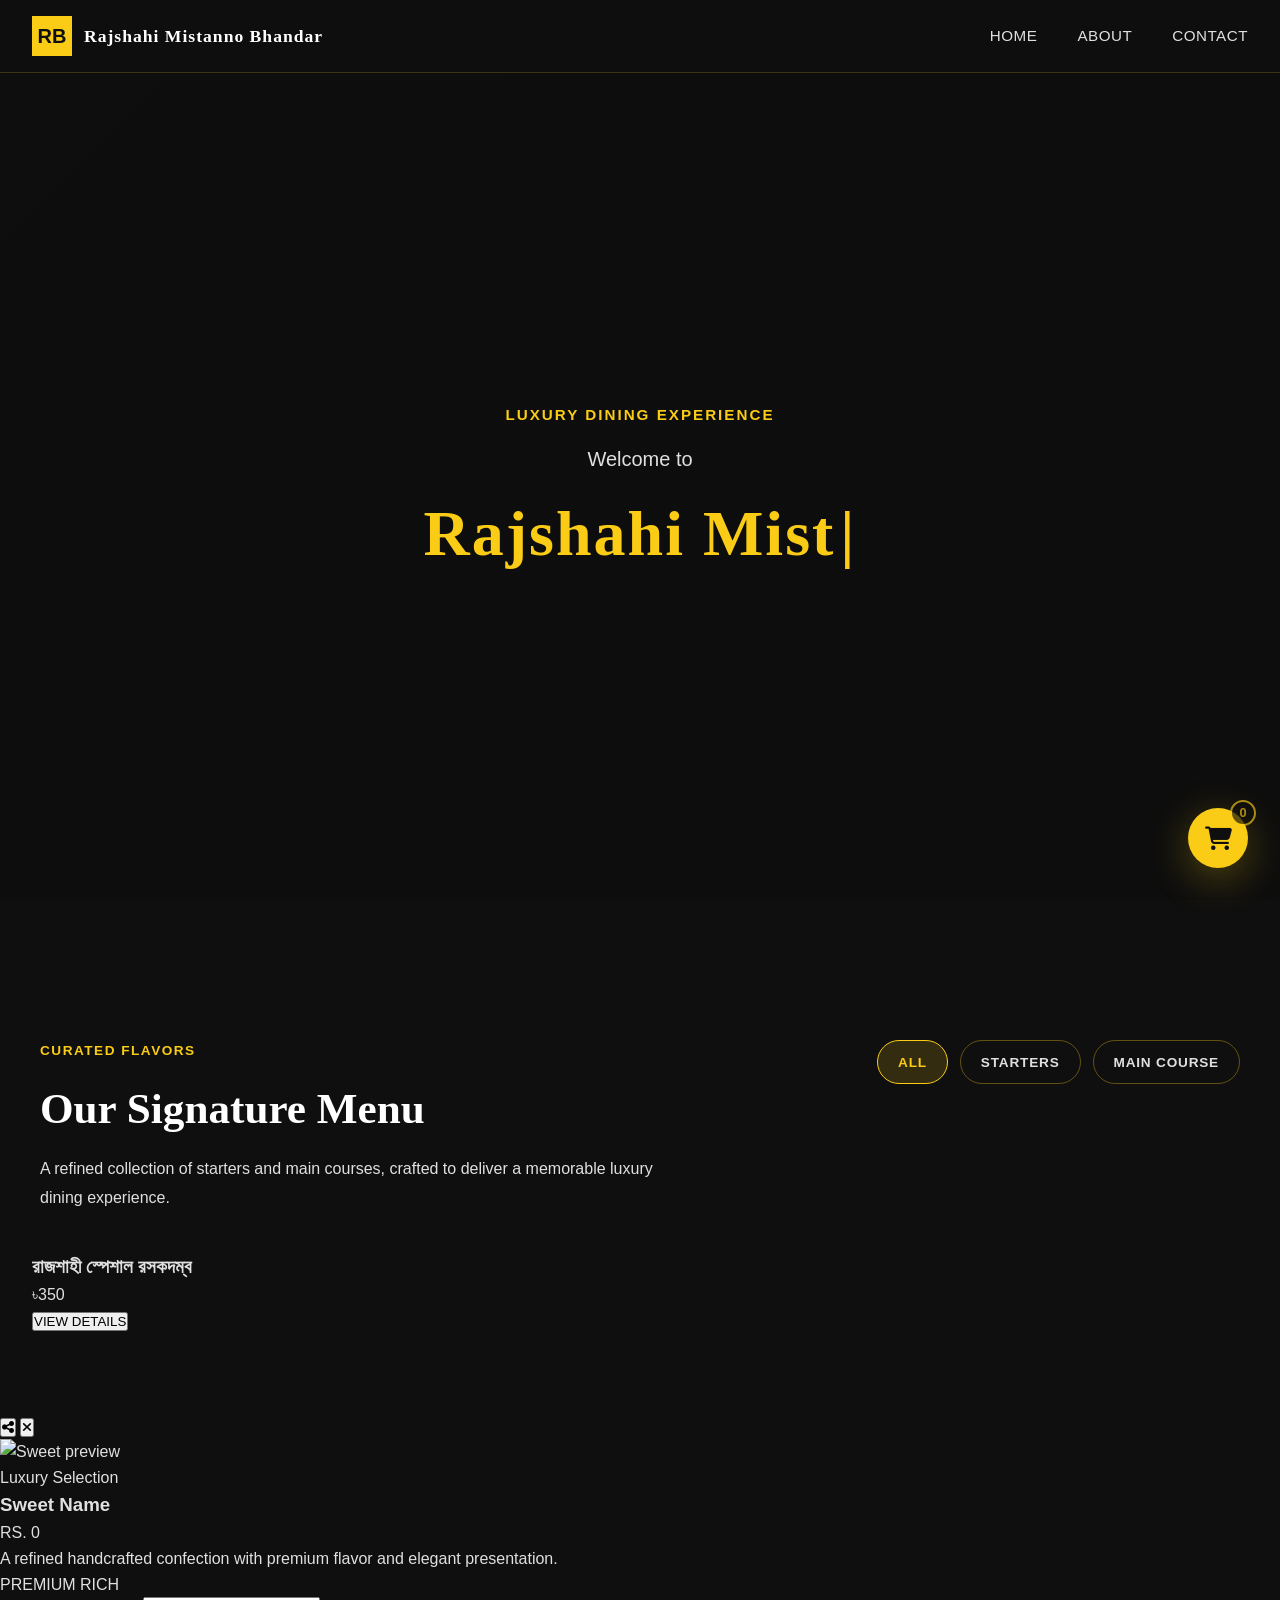
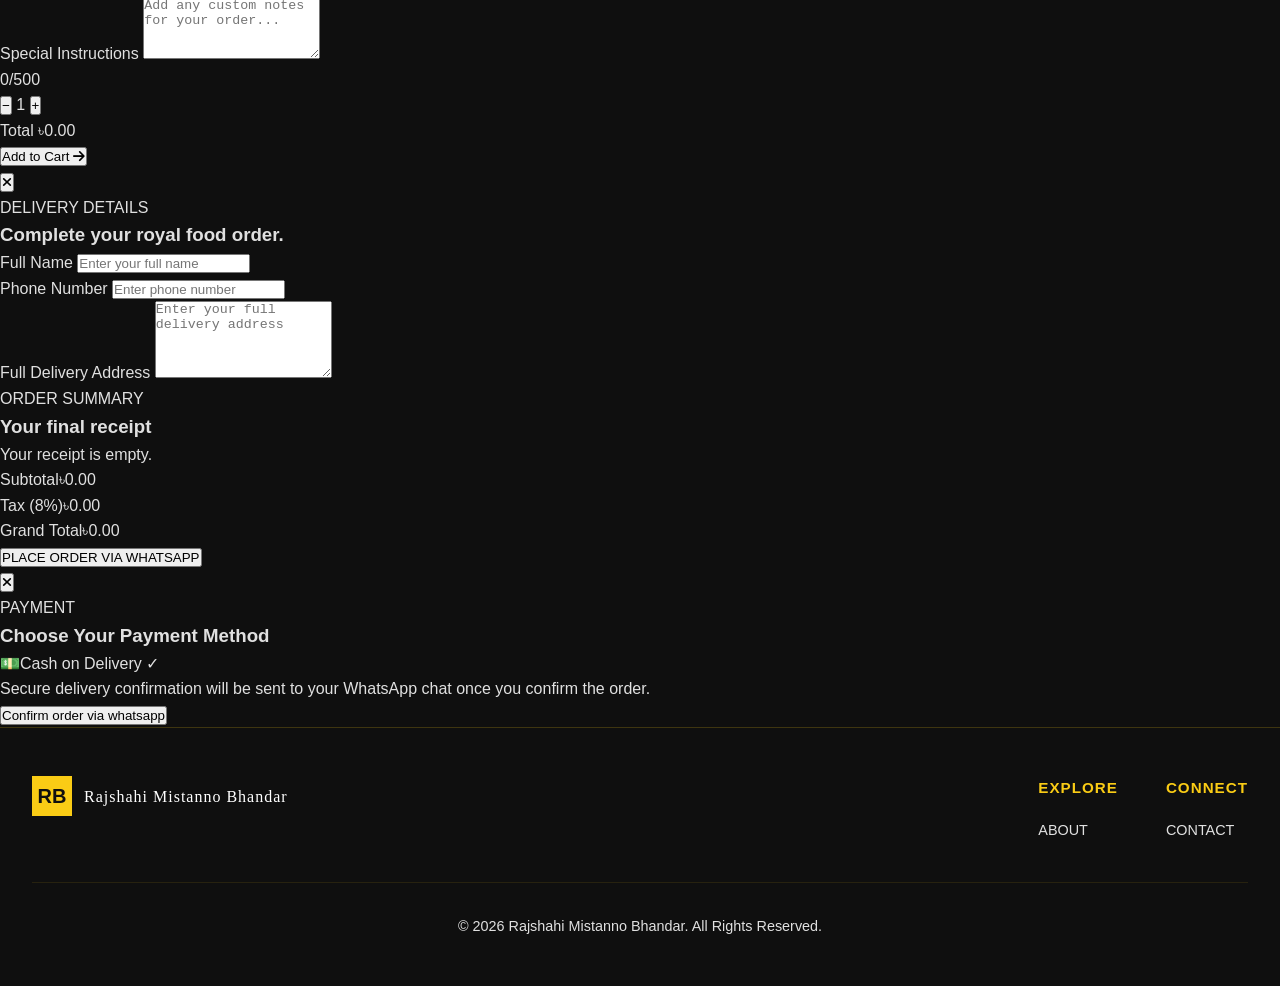
==== commit 3021bcd5: "Add files via upload" ====
--- a/index.html
+++ b/index.html
@@ -59,6 +59,66 @@
         <div class="grid grid-cols-2 sm:grid-cols-3 md:grid-cols-4 lg:grid-cols-5 gap-4 md:gap-6 max-w-7xl mx-auto" id="customer-sweets-grid"></div>
     </main>
 
+    <div id="sweet-details-modal" class="hidden fixed inset-0 w-full h-full bg-black/70 backdrop-blur-md items-center justify-center z-50 p-4">
+        <div class="relative flex w-full max-w-4xl flex-col overflow-hidden rounded-[32px] bg-white text-zinc-800 shadow-2xl md:flex-row animate-fade-in">
+            <div class="absolute right-4 top-4 z-10 flex items-center gap-2">
+                <button type="button" class="flex h-10 w-10 items-center justify-center rounded-full border border-zinc-200 bg-white text-zinc-600 shadow-sm transition hover:border-zinc-300 hover:text-zinc-900" aria-label="Share sweet">
+                    <i class="fa-solid fa-share-nodes"></i>
+                </button>
+                <button type="button" data-action="close-sweet-details" class="flex h-10 w-10 items-center justify-center rounded-full bg-rose-600 text-lg font-semibold text-white shadow-lg transition hover:bg-rose-700" aria-label="Close sweet details">
+                    <i class="fa-solid fa-xmark"></i>
+                </button>
+            </div>
+
+            <div class="w-full bg-zinc-100 md:w-1/2 md:h-[500px]">
+                <div class="relative h-64 w-full md:h-full">
+                    <img id="modal-sweet-image" src="" alt="Sweet preview" class="h-full w-full object-cover" />
+                </div>
+                <div class="flex items-center justify-center gap-2 py-3">
+                    <span class="h-2.5 w-2.5 rounded-full bg-zinc-400"></span>
+                    <span class="h-2.5 w-2.5 rounded-full bg-zinc-400"></span>
+                    <span class="h-2.5 w-2.5 rounded-full bg-zinc-400"></span>
+                </div>
+            </div>
+
+            <div class="flex flex-1 flex-col justify-between p-6 sm:p-8 lg:p-10">
+                <div>
+                    <p class="text-[11px] font-black uppercase tracking-[0.35em] text-rose-600">Luxury Selection</p>
+                    <h3 id="modal-sweet-name" class="mt-3 text-3xl font-black leading-tight text-zinc-900">Sweet Name</h3>
+                    <p id="modal-base-price" class="mt-2 text-lg font-semibold text-zinc-500">RS. 0</p>
+                    <p id="modal-sweet-description" class="mt-4 text-sm leading-7 text-zinc-600">A refined handcrafted confection with premium flavor and elegant presentation.</p>
+                </div>
+
+                <div class="mt-6 flex flex-wrap gap-2">
+                    <span class="rounded-full border border-amber-400/20 bg-zinc-800 px-3 py-1 text-[10px] font-black uppercase tracking-[0.25em] text-amber-400">PREMIUM</span>
+                    <span class="rounded-full border border-amber-400/20 bg-zinc-800 px-3 py-1 text-[10px] font-black uppercase tracking-[0.25em] text-amber-400">RICH</span>
+                </div>
+
+                <div class="mt-6 rounded-2xl border border-zinc-200 bg-zinc-50 p-4">
+                    <label for="modal-special-instructions" class="text-sm font-semibold text-zinc-700">Special Instructions</label>
+                    <textarea id="modal-special-instructions" maxlength="500" rows="4" class="mt-3 w-full resize-none rounded-2xl border border-zinc-200 bg-white px-4 py-3 text-sm text-zinc-700 outline-none focus:border-rose-400" placeholder="Add any custom notes for your order..."></textarea>
+                    <div class="mt-2 text-right text-xs font-medium text-zinc-400"><span id="modal-instruction-counter">0/500</span></div>
+                </div>
+            </div>
+
+            <div class="absolute inset-x-0 bottom-0 flex items-center justify-between gap-3 bg-rose-700 px-4 py-3 sm:px-6">
+                <div class="flex items-center gap-2 rounded-full bg-white/15 px-3 py-2 text-white">
+                    <button type="button" data-modal-quantity-action="decrease" class="flex h-8 w-8 items-center justify-center rounded-full bg-white/20 text-xl font-semibold transition hover:bg-white/30">−</button>
+                    <span id="modal-quantity" class="min-w-[1.2rem] text-center text-sm font-semibold">1</span>
+                    <button type="button" data-modal-quantity-action="increase" class="flex h-8 w-8 items-center justify-center rounded-full bg-white/20 text-xl font-semibold transition hover:bg-white/30">+</button>
+                </div>
+                <div class="text-center text-sm font-semibold text-white/90">
+                    <span class="block text-[10px] uppercase tracking-[0.3em] text-white/70">Total</span>
+                    <span id="modal-total-price" class="text-lg font-black">৳0.00</span>
+                </div>
+                <button id="modal-add-to-cart" type="button" class="flex items-center gap-2 rounded-full bg-white px-4 py-2.5 text-sm font-black uppercase tracking-[0.25em] text-rose-700 shadow-md transition hover:bg-zinc-100">
+                    Add to Cart
+                    <i class="fa-solid fa-arrow-right"></i>
+                </button>
+            </div>
+        </div>
+    </div>
+
     <div id="checkout-view" class="hidden fixed inset-0 w-full h-full bg-black/75 backdrop-blur-md items-start justify-center z-50 p-2 sm:p-4 overflow-y-scroll scrollbar-none">
         <div class="w-full max-w-4xl bg-zinc-900/95 border border-white/10 p-5 md:p-8 pt-20 sm:pt-8 my-6 sm:my-0 rounded-3xl shadow-2xl relative flex flex-col lg:flex-row gap-6 animate-fade-in text-left min-h-max max-h-none">
             <button onclick="closeCheckoutPopUp()" class="absolute top-4 right-4 text-zinc-400 hover:text-red-500 text-lg transition z-50" aria-label="Close checkout"><i class="fa-solid fa-xmark"></i></button>
